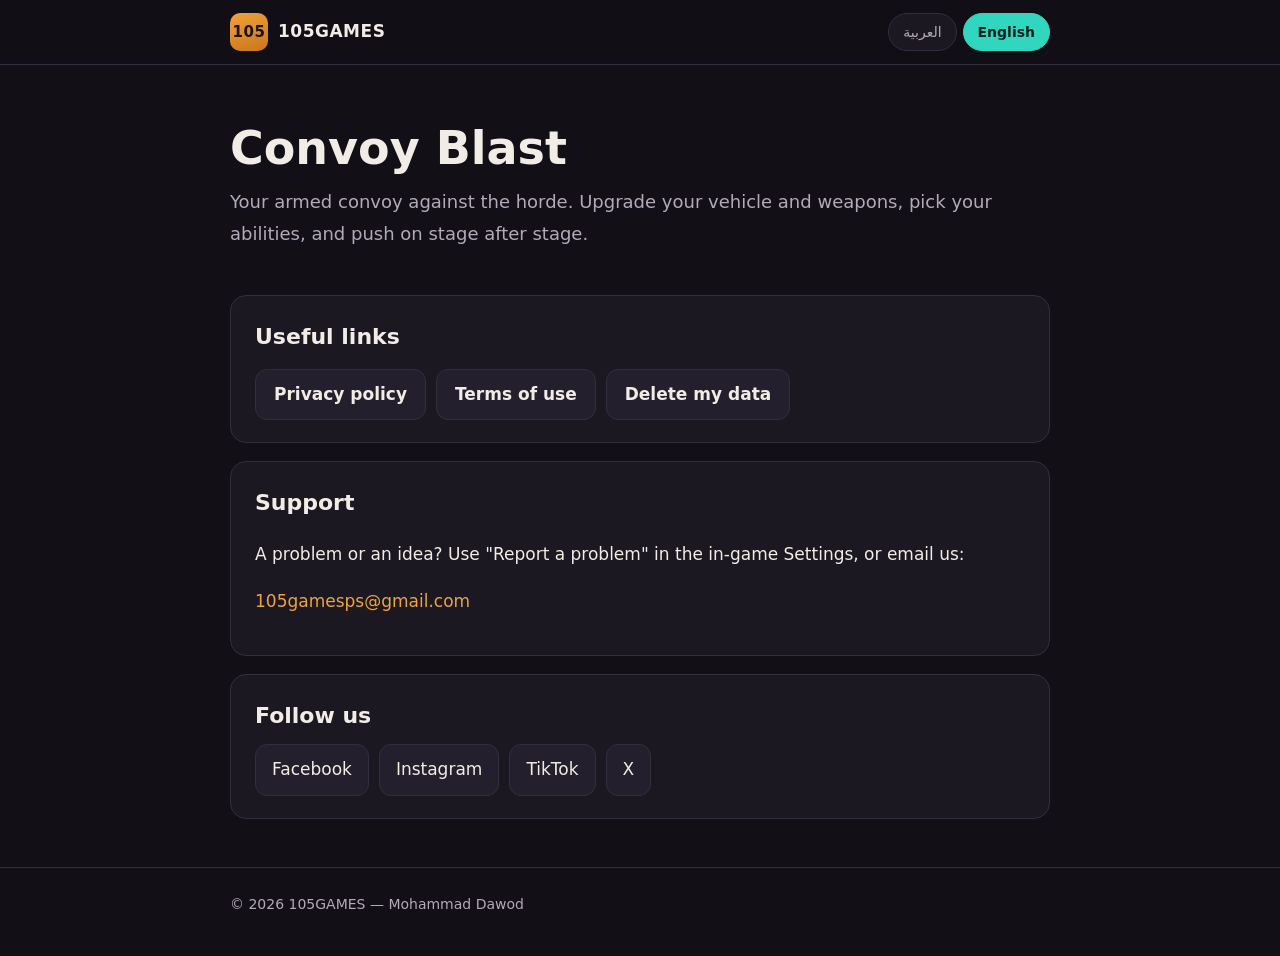
==== convoy-blast/index.html @ 65ca9988 "105GAMES site: home, Convoy Blast page, privacy policy, terms of use, delete-my-data (Arabic + Engli" ====
<!doctype html>
<html lang="ar" dir="rtl">
<head>
  <meta charset="utf-8">
  <meta name="viewport" content="width=device-width, initial-scale=1">
  <title>Convoy Blast | 105GAMES</title>
  <meta name="description" content="Convoy Blast — an armed convoy blasting its way through the horde. By 105GAMES.">
  <link rel="stylesheet" href="../style.css">
  <script src="../lang.js"></script>
</head>
<body>
  <header class="top">
    <div class="wrap">
      <a class="brand" href="../"><span class="mark">105</span><span>105GAMES</span></a>
      <div class="lang"><button type="button" data-lang="ar">العربية</button><button type="button" data-lang="en">English</button></div>
    </div>
  </header>

  <main class="wrap">
    <section class="hero">
      <h1>Convoy Blast</h1>
      <p class="ar">قافلتك المسلّحة ضد جحافل الأعداء. طوّر سيارتك وأسلحتك، اختر قدراتك، وتقدّم مرحلة بعد مرحلة.</p>
      <p class="en">Your armed convoy against the horde. Upgrade your vehicle and weapons, pick your abilities, and push on stage after stage.</p>
    </section>

    <section class="card">
      <h2 class="ar">روابط مهمة</h2>
      <h2 class="en">Useful links</h2>
      <div class="btns">
        <a class="btn" href="privacy.html"><span class="ar">سياسة الخصوصية</span><span class="en">Privacy policy</span></a>
        <a class="btn" href="terms.html"><span class="ar">شروط الاستخدام</span><span class="en">Terms of use</span></a>
        <a class="btn" href="delete-data.html"><span class="ar">حذف بياناتي</span><span class="en">Delete my data</span></a>
      </div>
    </section>

    <section class="card">
      <h2 class="ar">الدعم</h2>
      <h2 class="en">Support</h2>
      <p class="ar">مشكلة أو اقتراح؟ استخدم «بلّغ عن مشكلة» من الإعدادات داخل اللعبة، أو راسلنا:</p>
      <p class="en">A problem or an idea? Use "Report a problem" in the in-game Settings, or email us:</p>
      <p><a href="mailto:105gamesps@gmail.com">105gamesps@gmail.com</a></p>
    </section>

    <section class="card">
      <h2 class="ar">تابعنا</h2>
      <h2 class="en">Follow us</h2>
      <div class="social">
        <a href="https://www.facebook.com/profile.php?id=61563913678364" rel="noopener" target="_blank">Facebook</a>
        <a href="https://www.instagram.com/105_games/" rel="noopener" target="_blank">Instagram</a>
        <a href="https://www.tiktok.com/@105_games" rel="noopener" target="_blank">TikTok</a>
        <a href="https://x.com/105_Games" rel="noopener" target="_blank">X</a>
      </div>
    </section>
  </main>

  <footer>
    <div class="wrap">© 2026 105GAMES — Mohammad Dawod</div>
  </footer>
</body>
</html>
---- style.css ----
:root {
  --bg: #120f16;
  --panel: #1c1822;
  --panel-2: #241f2c;
  --line: #342d3e;
  --text: #f1ece6;
  --muted: #b3aab9;
  --accent: #f0a23a;
  --accent-deep: #c9761b;
  --teal: #31d6bf;
  --radius: 16px;
}

* { box-sizing: border-box; }

html { -webkit-text-size-adjust: 100%; }

body {
  margin: 0;
  background: var(--bg);
  color: var(--text);
  font-family: "Tajawal", "Noto Sans Arabic", "Segoe UI", system-ui, -apple-system, Roboto, Arial, sans-serif;
  font-size: 17px;
  line-height: 1.75;
}

/* one language at a time — the switch sets <html lang> */
html[lang="ar"] .en { display: none !important; }
html[lang="en"] .ar { display: none !important; }

a { color: var(--accent); text-decoration: none; }
a:hover { text-decoration: underline; }

.wrap { max-width: 860px; margin: 0 auto; padding: 0 20px; }

header.top {
  position: sticky; top: 0; z-index: 5;
  background: rgba(18, 15, 22, 0.92);
  backdrop-filter: blur(8px);
  border-bottom: 1px solid var(--line);
}
header.top .wrap { display: flex; align-items: center; justify-content: space-between; gap: 12px; min-height: 64px; }

.brand { display: flex; align-items: center; gap: 10px; color: var(--text); font-weight: 800; letter-spacing: 0.5px; }
.brand:hover { text-decoration: none; }
.brand .mark {
  display: inline-grid; place-items: center;
  width: 38px; height: 38px; border-radius: 10px;
  background: linear-gradient(160deg, var(--accent), var(--accent-deep));
  color: #1b1208; font-weight: 900; font-size: 15px;
}

.lang { display: flex; gap: 6px; }
.lang button {
  border: 1px solid var(--line); background: var(--panel); color: var(--muted);
  border-radius: 999px; padding: 6px 14px; font: inherit; font-size: 14px; cursor: pointer;
}
html[lang="ar"] .lang button[data-lang="ar"],
html[lang="en"] .lang button[data-lang="en"] { background: var(--teal); color: #07231f; border-color: var(--teal); font-weight: 700; }

.hero { padding: 56px 0 28px; }
.hero h1 { font-size: clamp(30px, 6vw, 46px); line-height: 1.2; margin: 0 0 10px; }
.hero p { color: var(--muted); margin: 0; font-size: 18px; }

.card {
  background: var(--panel);
  border: 1px solid var(--line);
  border-radius: var(--radius);
  padding: 22px 24px;
  margin: 18px 0;
}
.card h2 { margin: 0 0 8px; font-size: 22px; }
.card h3 { margin: 18px 0 6px; font-size: 18px; color: var(--accent); }
.card p, .card li { color: var(--text); }
.card .muted, .muted { color: var(--muted); }
.card ul { padding-inline-start: 22px; margin: 6px 0; }

.game {
  display: flex; gap: 18px; align-items: center;
}
.game .icon {
  flex: 0 0 72px; height: 72px; border-radius: 18px;
  background: linear-gradient(160deg, #f6b24d, #c9761b);
  display: grid; place-items: center; font-size: 34px;
}
.btns { display: flex; flex-wrap: wrap; gap: 10px; margin-top: 12px; }
.btn {
  display: inline-block; padding: 10px 18px; border-radius: 12px;
  background: var(--panel-2); border: 1px solid var(--line); color: var(--text); font-weight: 600;
}
.btn.primary { background: linear-gradient(180deg, #f6b24d, #e38f22); color: #1b1208; border-color: #c9761b; }
.btn:hover { text-decoration: none; filter: brightness(1.08); }

.social { display: flex; flex-wrap: wrap; gap: 10px; }
.social a {
  display: inline-flex; align-items: center; gap: 8px;
  padding: 10px 16px; border-radius: 12px; background: var(--panel-2); border: 1px solid var(--line); color: var(--text);
}
.social a:hover { text-decoration: none; border-color: var(--accent); }
.social svg { width: 20px; height: 20px; fill: currentColor; }

.doc h1 { font-size: clamp(26px, 5vw, 36px); margin: 36px 0 4px; }
.doc .meta { color: var(--muted); margin-bottom: 8px; }

table.data { width: 100%; border-collapse: collapse; margin: 10px 0; font-size: 15px; }
table.data th, table.data td { border: 1px solid var(--line); padding: 8px 10px; vertical-align: top; text-align: start; }
table.data th { background: var(--panel-2); }

footer {
  border-top: 1px solid var(--line); margin-top: 48px; padding: 24px 0 40px; color: var(--muted); font-size: 14px;
}
footer .links { display: flex; flex-wrap: wrap; gap: 16px; margin-bottom: 10px; }

@media (max-width: 560px) {
  body { font-size: 16px; }
  .card { padding: 18px; }
  .game { flex-direction: column; align-items: flex-start; }
  table.data { font-size: 14px; }
}
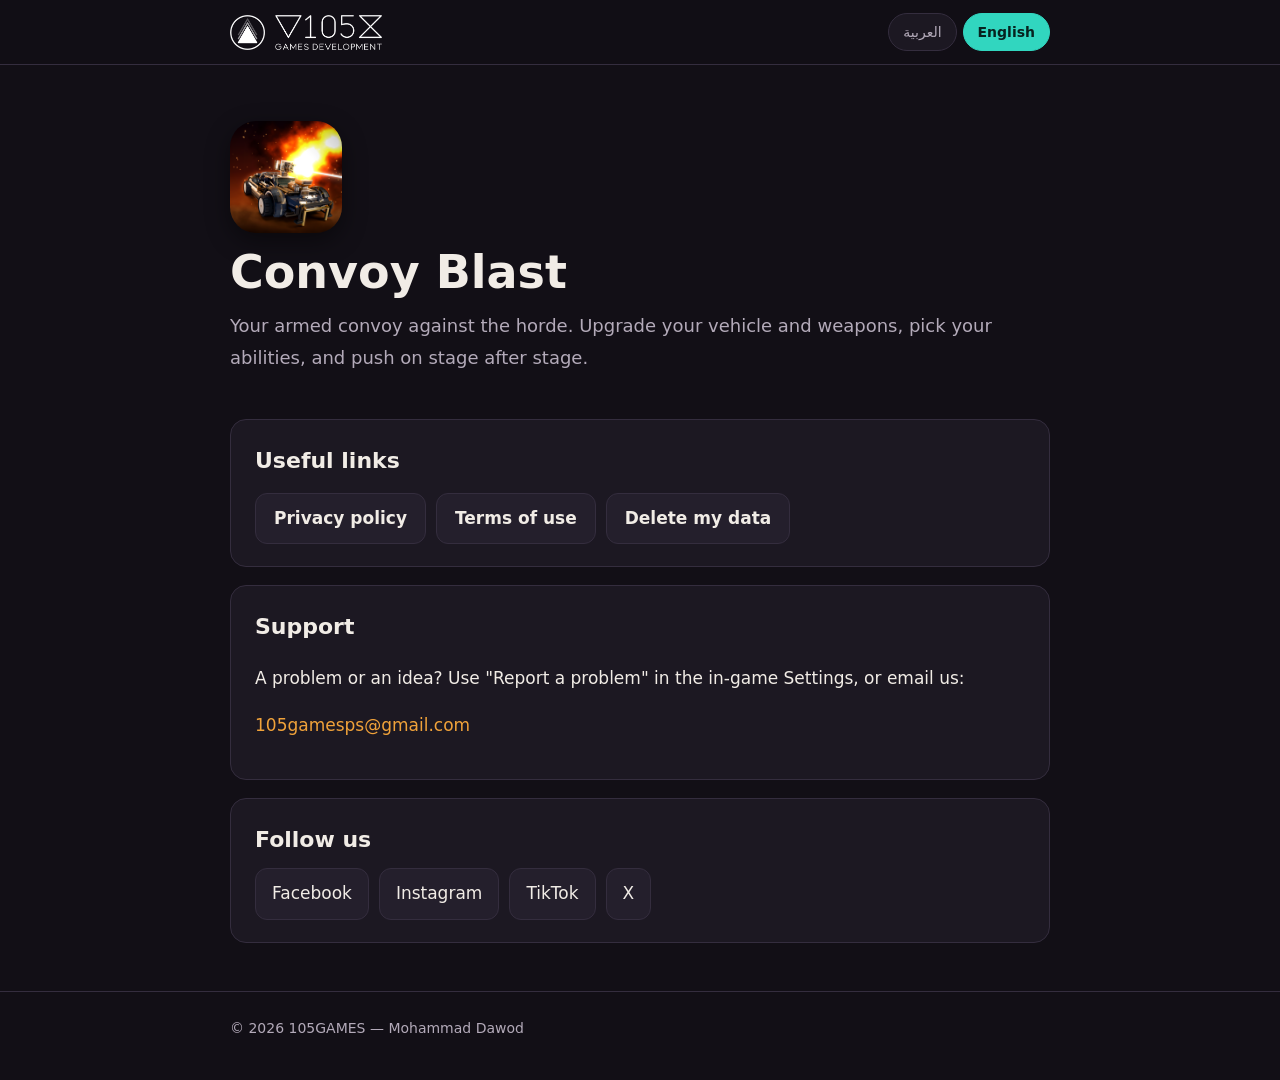
==== commit 71f706c3: "site: 105GAMES logo in every header, tab icon, Convoy Blast app icon on the home card and the game p" ====
--- a/convoy-blast/index.html
+++ b/convoy-blast/index.html
@@ -5,19 +5,21 @@
   <meta name="viewport" content="width=device-width, initial-scale=1">
   <title>Convoy Blast | 105GAMES</title>
   <meta name="description" content="Convoy Blast — an armed convoy blasting its way through the horde. By 105GAMES.">
+  <link rel="icon" type="image/png" href="../assets/favicon.png">
   <link rel="stylesheet" href="../style.css">
   <script src="../lang.js"></script>
 </head>
 <body>
   <header class="top">
     <div class="wrap">
-      <a class="brand" href="../"><span class="mark">105</span><span>105GAMES</span></a>
+      <a class="brand" href="../"><img class="logo" src="../assets/105g_logo.png" alt="105GAMES" width="150" height="35"></a>
       <div class="lang"><button type="button" data-lang="ar">العربية</button><button type="button" data-lang="en">English</button></div>
     </div>
   </header>
 
   <main class="wrap">
     <section class="hero">
+      <img class="game-icon" src="../assets/convoy_blast_icon.png" alt="" width="112" height="112">
       <h1>Convoy Blast</h1>
       <p class="ar">قافلتك المسلّحة ضد جحافل الأعداء. طوّر سيارتك وأسلحتك، اختر قدراتك، وتقدّم مرحلة بعد مرحلة.</p>
       <p class="en">Your armed convoy against the horde. Upgrade your vehicle and weapons, pick your abilities, and push on stage after stage.</p>
--- a/style.css
+++ b/style.css
@@ -117,3 +117,9 @@
   .game { flex-direction: column; align-items: flex-start; }
   table.data { font-size: 14px; }
 }
+
+/* logos (2026-10-07): the studio logo replaces the text mark; the game icon replaces the truck emoji */
+.brand img.logo { display: block; height: 35px; width: auto; }
+.game .icon { overflow: hidden; background: none; }
+.game .icon img { display: block; width: 100%; height: 100%; object-fit: cover; }
+.hero .game-icon { display: block; width: 112px; height: 112px; border-radius: 26px; margin: 0 0 12px; box-shadow: 0 8px 24px rgba(0,0,0,.45); }
